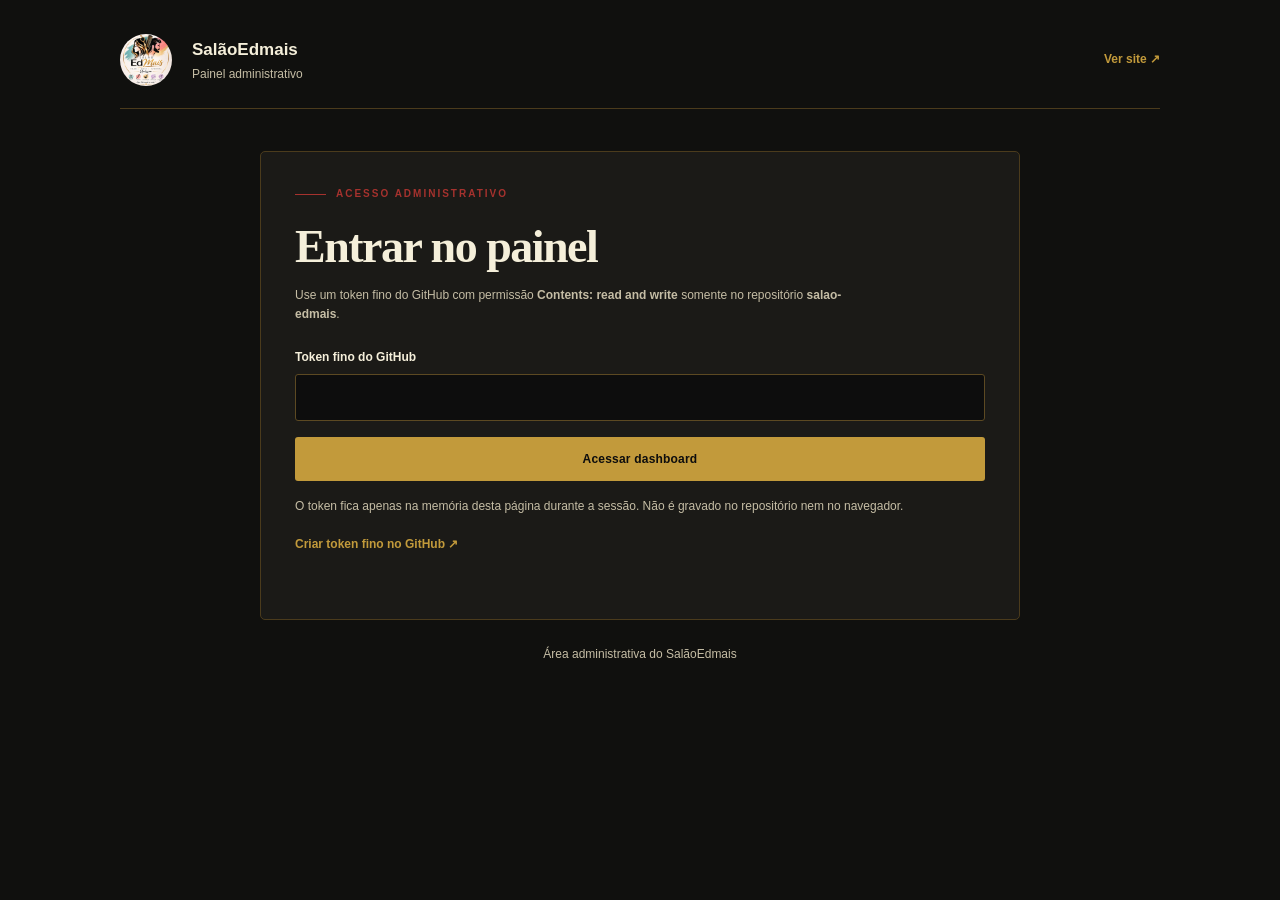
==== admin.html @ bb23eb16 "Adiciona painel administrativo de preços" ====
<!doctype html>
<html lang="pt-BR">
  <head>
    <meta charset="UTF-8" />
    <meta name="viewport" content="width=device-width, initial-scale=1.0" />
    <meta name="robots" content="noindex, nofollow" />
    <meta name="description" content="Painel administrativo do SalãoEdmais." />
    <title>Painel administrativo | SalãoEdmais</title>
    <link rel="stylesheet" href="styles.css" />
    <link rel="stylesheet" href="admin.css" />
  </head>
  <body class="admin-page">
    <main class="admin-shell">
      <header class="admin-header">
        <a class="admin-brand" href="./index.html">
          <img src="./logo.jpg" alt="" width="52" height="52" />
          <span><strong>SalãoEdmais</strong><small>Painel administrativo</small></span>
        </a>
        <a class="admin-site-link" href="./index.html">Ver site ↗</a>
      </header>

      <section class="admin-panel" id="admin-login-panel">
        <p class="eyebrow"><span class="eyebrow-line"></span> Acesso administrativo</p>
        <h1>Entrar no painel</h1>
        <p class="admin-intro">Use um token fino do GitHub com permissão <strong>Contents: read and write</strong> somente no repositório <strong>salao-edmais</strong>.</p>
        <form id="github-login-form" class="admin-login-form">
          <label for="github-token">Token fino do GitHub
            <input id="github-token" name="token" type="password" autocomplete="off" spellcheck="false" required />
          </label>
          <button class="button button-primary" type="submit">Acessar dashboard</button>
          <p class="admin-security-note">O token fica apenas na memória desta página durante a sessão. Não é gravado no repositório nem no navegador.</p>
        </form>
        <a class="admin-doc-link" href="https://github.com/settings/personal-access-tokens/new" target="_blank" rel="noopener noreferrer">Criar token fino no GitHub ↗</a>
        <p class="admin-status" id="login-status" role="status" aria-live="polite"></p>
      </section>

      <section class="admin-dashboard" id="admin-dashboard" hidden>
        <div class="admin-dashboard-heading">
          <div><p class="eyebrow"><span class="eyebrow-line"></span> Visão geral</p><h1>Dashboard</h1></div>
          <button class="admin-logout" id="logout-button" type="button">Sair</button>
        </div>

        <div class="admin-stats" aria-label="Resumo do site">
          <article class="admin-stat"><span>Serviços</span><strong>6</strong></article>
          <article class="admin-stat"><span>Combos</span><strong>3</strong></article>
          <article class="admin-stat"><span>Publicação</span><strong>main</strong></article>
        </div>

        <section class="admin-panel prices-panel">
          <div class="prices-heading"><div><p class="eyebrow"><span class="eyebrow-line"></span> Catálogo</p><h2>Preços e combos</h2></div><p>Edite os valores e salve para criar um commit no GitHub.</p></div>
          <form id="prices-form">
            <div class="admin-price-groups" id="price-fields"></div>
            <div class="admin-save-row">
              <p class="admin-status" id="save-status" role="status" aria-live="polite">Nenhuma alteração pendente.</p>
              <button class="button button-primary" id="save-prices-button" type="submit" disabled>Salvar e publicar preços</button>
            </div>
          </form>
          <p class="admin-deploy-note">O commit altera apenas <code>precos.json</code> na branch <code>main</code>. O GitHub Pages publica os valores após concluir a atualização do site.</p>
        </section>
      </section>

      <footer class="admin-footer">Área administrativa do SalãoEdmais</footer>
    </main>
    <script src="admin.js"></script>
  </body>
</html>
---- styles.css ----
:root{--ink:#f5efda;--muted:#c5bda5;--rose:#c29a3b;--rose-dark:#a6322e;--cream:#0d0d0d;--soft:#1e1a13;--line:#4b3b1c;--white:#fff;--serif:'Playfair Display',Georgia,serif;--sans:'DM Sans',Arial,sans-serif}*{box-sizing:border-box}html{scroll-behavior:smooth}body{margin:0;color:var(--ink);background:var(--cream);font-family:var(--sans);line-height:1.6}img{display:block;width:100%;height:100%;object-fit:cover}a{color:inherit;text-decoration:none}.container{width:min(1120px,calc(100% - 48px));margin:auto}.site-header{height:80px;background:rgba(13,13,13,.94);position:sticky;top:0;z-index:20;border-bottom:1px solid rgba(75,59,28,.7);backdrop-filter:blur(14px)}.header-inner,.footer-inner{height:100%;display:flex;align-items:center;justify-content:space-between}.brand{display:flex;align-items:center;gap:10px;font-weight:700;font-size:18px;letter-spacing:-.4px}.brand>span:last-child>span{color:var(--rose-dark)}.brand-logo{width:45px;height:45px;object-fit:contain;border-radius:50%}.main-nav{display:flex;align-items:center;gap:29px;font-size:13px;color:var(--muted)}.main-nav a{transition:color .2s}.main-nav a:hover,.main-nav a.active{color:var(--ink)}.nav-cta{color:#fff!important;background:var(--ink);padding:11px 16px;border-radius:4px}.nav-cta span,.button span{margin-left:8px}.menu-toggle{display:none;background:none;border:0}.hero{position:relative;overflow:hidden;padding:90px 0 104px}.hero-grid{display:grid;grid-template-columns:1fr 1fr;gap:80px;align-items:center}.eyebrow{text-transform:uppercase;letter-spacing:2px;font-size:10px;font-weight:700;color:var(--rose-dark);display:flex;align-items:center;gap:10px;margin:0 0 20px}.eyebrow-line{display:inline-block;width:31px;height:1px;background:var(--rose-dark)}h1,h2,h3,p{margin-top:0}h1,h2{font-family:var(--serif);font-weight:600;line-height:1.08;letter-spacing:-1.5px}h1{font-size:clamp(48px,5.2vw,74px);max-width:590px;margin-bottom:25px}h2{font-size:clamp(38px,4vw,54px);margin-bottom:25px}em{color:var(--rose-dark);font-style:italic}.hero-text{max-width:440px;color:var(--muted);font-size:16px}.hero-actions{display:flex;align-items:center;gap:30px;margin:34px 0 38px}.button{display:inline-flex;align-items:center;border-radius:3px;font-size:12px;font-weight:700;letter-spacing:.2px;padding:15px 20px;transition:transform .2s,background .2s}.button:hover{transform:translateY(-2px)}.button-primary{background:var(--ink);color:#fff}.button-primary:hover{background:#d1ad55}.text-link{font-size:12px;font-weight:700;border-bottom:1px solid var(--rose);padding-bottom:4px}.text-link span{margin-left:8px;color:var(--rose-dark)}.hero-proof{display:flex;align-items:center;gap:12px;color:var(--muted);font-size:11px}.proof-dots{display:flex}.proof-dots span{width:20px;height:20px;border-radius:50%;border:2px solid var(--cream);margin-left:-5px}.proof-dots span:first-child{background:#8e1f22;margin-left:0}.proof-dots span:nth-child(2){background:#d4af4a}.proof-dots span:nth-child(3){background:#b88a2a}.hero-visual{position:relative;height:490px}.hero-image{height:100%;width:83%;margin-left:auto;border-radius:170px 170px 8px 8px;overflow:hidden}.hero-image img{filter:saturate(.75)}.floating-note{position:absolute;left:0;bottom:52px;background:#fff;padding:17px 22px;display:flex;gap:12px;align-items:center;box-shadow:0 12px 30px rgba(0,0,0,.35);font-size:11px;line-height:1.3}.floating-note strong{font-size:13px}.note-icon{font-size:25px;color:var(--rose-dark)}.image-decoration{position:absolute;right:-9px;top:34px;color:var(--rose);font-size:34px}.hero-orb{position:absolute;border-radius:50%;background:#2c2415;z-index:-1}.orb-one{width:290px;height:290px;right:-115px;top:50px}.orb-two{width:150px;height:150px;left:-68px;bottom:5px}.trust-strip{border-top:1px solid var(--line);border-bottom:1px solid var(--line);padding:19px 0;color:#b49a54}.trust-grid{display:flex;justify-content:space-between;gap:20px;font-size:9px;letter-spacing:1.8px;font-weight:700}.section{padding:125px 0}.two-col{display:grid;grid-template-columns:1fr 1fr;gap:100px;align-items:center}.about-collage{height:490px;position:relative}.collage-main{height:400px;width:71%;overflow:hidden;border-radius:4px}.collage-small{height:205px;width:45%;position:absolute;right:0;bottom:0;border:9px solid var(--cream);overflow:hidden}.collage-script{position:absolute;right:3px;top:30px;color:var(--rose-dark);font-family:var(--serif);font-size:25px;line-height:1.05;transform:rotate(-7deg)}.collage-script i{font-size:21px}.about-copy>p:not(.eyebrow){color:var(--muted);font-size:15px;max-width:470px}.signature{display:flex;align-items:center;gap:12px;margin-top:29px;font-family:var(--serif);font-size:14px}.signature-line{width:35px;height:1px;background:var(--rose-dark)}.services-section{background:#15130f}.section-heading{display:flex;justify-content:space-between;align-items:end;margin-bottom:50px}.section-intro{color:var(--muted);font-size:14px;max-width:280px;margin-bottom:7px}.services-grid{display:grid;grid-template-columns:repeat(4,1fr);gap:15px}.service-card{background:#fff;min-height:285px;padding:25px 21px;position:relative;border:1px solid transparent;transition:transform .2s,box-shadow .2s}.service-card:hover{transform:translateY(-5px);box-shadow:0 15px 30px rgba(0,0,0,.3)}.service-card.featured{background:var(--rose);color:#fff}.service-number{position:absolute;right:20px;top:20px;color:#bda4a0;font-size:11px}.featured .service-number{color:#f4df9b}.service-icon{font-size:30px;margin:32px 0 19px;color:var(--rose-dark)}.featured .service-icon{color:#fff}.service-card h3{font-family:var(--serif);font-size:23px;line-height:1.05;margin-bottom:15px}.service-card p{font-size:12px;line-height:1.5;color:var(--muted);max-width:210px}.featured p{color:#fff8df}.service-card a{position:absolute;bottom:23px;font-size:11px;font-weight:700}.service-card a span{margin-left:8px}.featured a{color:#fff}.service-footer{border-top:1px solid #4b3b1c;margin-top:30px;padding-top:19px;display:flex;justify-content:space-between;color:var(--muted);font-size:11px}.service-footer a{font-weight:700;color:var(--ink)}.gallery{background:var(--cream)}.gallery-heading{margin-bottom:38px}.gallery-grid{display:grid;grid-template-columns:1.3fr 1fr 1fr;gap:14px;height:350px}.gallery-item{margin:0;overflow:hidden}.gallery-item img{transition:transform .5s;filter:saturate(.8)}.gallery-item:hover img{transform:scale(1.04)}.gallery-item.tall{border-radius:3px 3px 3px 70px}.gallery-item:nth-child(2){border-radius:3px}.gallery-item:nth-child(3){border-radius:3px 70px 3px 3px}.contact-section{background:var(--ink);color:#fff;padding:90px 0}.contact-grid{display:grid;grid-template-columns:1.15fr 1fr;gap:120px;align-items:center}.eyebrow.light{color:#d5ae4e}.eyebrow.light .eyebrow-line{background:#d5ae4e}.contact-section h2{margin-bottom:20px}.contact-section p:not(.eyebrow){color:#c9bea0;font-size:14px;max-width:390px}.button-light{background:#fff;color:var(--ink);margin-top:25px}.contact-info{border-left:1px solid #5b4821;padding-left:50px;display:flex;flex-direction:column;gap:27px}.info-block{display:flex;gap:17px}.info-icon{color:#c04a43;font-size:22px}.info-block div{display:flex;flex-direction:column;gap:2px}.info-block small{color:#ae9b6c;text-transform:uppercase;letter-spacing:1.3px;font-size:9px}.info-block strong{font-size:14px}.info-block div span{color:#ae9b6c;font-size:11px}.site-footer{background:#111111;color:#c8ad62;padding:28px 0 18px}.footer-inner{padding-bottom:26px;border-bottom:1px solid #4b3918}.footer-inner .brand{color:#fff}.footer-inner p{font-size:11px;margin:0}.social-links{display:flex;gap:8px}.social-links a{display:grid;place-items:center;width:28px;height:28px;border:1px solid #9d7c2a;border-radius:50%;font-size:10px;color:#fff}.copyright{display:flex;justify-content:space-between;padding-top:16px;font-size:9px;color:#a89563}.toast{position:fixed;bottom:25px;right:25px;background:var(--ink);color:#fff;padding:13px 18px;font-size:12px;border-radius:4px;opacity:0;transform:translateY(10px);pointer-events:none;transition:.25s;z-index:30}.toast.show{opacity:1;transform:translateY(0)}
@media(max-width:800px){.container{width:min(100% - 32px,560px)}.site-header{height:68px}.menu-toggle{display:flex;flex-direction:column;gap:4px;padding:8px}.menu-toggle span{width:22px;height:2px;background:var(--ink)}.main-nav{display:none;position:absolute;top:68px;left:0;right:0;padding:20px 24px 24px;background:var(--cream);flex-direction:column;align-items:stretch;gap:18px;box-shadow:0 12px 20px rgba(0,0,0,.35)}.main-nav.open{display:flex}.nav-cta{text-align:center}.hero{padding:65px 0 75px}.hero-grid,.two-col,.contact-grid{grid-template-columns:1fr;gap:55px}.hero-visual{height:410px}.hero-image{width:86%}.trust-grid{flex-wrap:wrap;justify-content:center;gap:12px 25px;text-align:center}.section{padding:80px 0}.about-collage{height:380px}.collage-main{height:310px}.section-heading{display:block}.section-intro{margin-top:22px}.services-grid{grid-template-columns:repeat(2,1fr)}.gallery-grid{height:500px;grid-template-columns:1fr 1fr;grid-template-rows:1fr 1fr}.gallery-item.tall{grid-row:span 2}.gallery-item:nth-child(3){border-radius:3px 35px 3px 3px}.contact-grid{gap:50px}.contact-info{border-left:0;border-top:1px solid #5b4821;padding:35px 0 0}.footer-inner{height:auto;display:grid;grid-template-columns:1fr auto;gap:20px}.footer-inner p{grid-column:1/-1;grid-row:2}.copyright{gap:10px;flex-direction:column}.hero-actions{gap:20px;flex-wrap:wrap}}
@media(max-width:470px){h1{font-size:47px}.hero-visual{height:330px}.floating-note{bottom:25px;padding:12px 14px}.services-grid{grid-template-columns:1fr}.service-card{min-height:255px}.gallery-grid{height:400px}.gallery-item.tall{border-radius:3px 3px 3px 35px}}

.gallery-grid{height:auto;grid-template-columns:repeat(3,1fr);grid-auto-rows:220px}.gallery-item a{display:block;height:100%}.gallery-item.tall{grid-row:span 2}
@media(max-width:800px){.gallery-grid{height:auto;grid-auto-rows:220px}}
@media(max-width:470px){.gallery-grid{height:auto;grid-auto-rows:180px}}


/* Tema escuro com dourado e vermelho */
.site-header{color:var(--ink)} .main-nav{color:var(--muted)} .nav-cta,.button-primary{background:var(--rose);color:#0d0d0d!important}.button-primary:hover{background:#d1ad55}.floating-note,.service-card{background:#1c1c1c;color:var(--ink)}.service-card.featured{background:var(--rose);color:#0d0d0d}.service-card.featured p,.service-card.featured a{color:#0d0d0d}.services-section{background:#15130f}.gallery{background:var(--cream)}.button-light{background:var(--rose);color:#0d0d0d}.contact-section{background:#080808}.contact-section h2{color:#f5efda}.site-footer{background:#050505}
/* Services catalog */
.services-grid{grid-template-columns:repeat(3,1fr)}
.service-category{display:block;color:var(--rose-dark);font-size:9px;font-weight:700;letter-spacing:1.3px;text-transform:uppercase;margin-bottom:8px}
.service-price{position:absolute;bottom:49px;color:var(--muted);font-size:10px}
.featured .service-category,.featured .service-price{color:#fff8df}

/* Combos e promoções */
.combos-section{background:#11100d}
.combos-grid{display:grid;grid-template-columns:repeat(3,1fr);gap:15px}
.combo-card{min-height:270px;padding:28px 24px;background:#1c1c1c;border:1px solid var(--line);position:relative;transition:transform .2s,border-color .2s}
.combo-card:hover{transform:translateY(-5px);border-color:var(--rose)}
.combo-card-featured{background:var(--rose);color:#0d0d0d;border-color:var(--rose)}
.combo-label{display:block;color:var(--rose);font-size:9px;font-weight:700;letter-spacing:1.5px;text-transform:uppercase;margin-bottom:36px}
.combo-card-featured .combo-label{color:#0d0d0d}
.combo-card h3{font-family:var(--serif);font-size:27px;line-height:1.05;margin-bottom:14px}
.combo-card p{color:var(--muted);font-size:12px;line-height:1.5;max-width:240px}
.combo-card-featured p{color:#241b0a}
.combo-condition{position:absolute;bottom:52px;color:var(--rose);font-size:10px}
.combo-card-featured .combo-condition{color:#241b0a}
.combo-card a{position:absolute;bottom:25px;font-size:11px;font-weight:700;color:var(--ink)}
.combo-card-featured a{color:#0d0d0d}
.combo-card a span{margin-left:8px}
@media(max-width:800px){.combos-grid{grid-template-columns:1fr 1fr}}
@media(max-width:470px){.combos-grid{grid-template-columns:1fr}}

/* Agendamento */
.booking-section{background:#15130f}
.booking-grid{display:grid;grid-template-columns:1fr 1fr;gap:100px;align-items:center}
.booking-intro{color:var(--muted);font-size:14px;max-width:390px}
.booking-form{display:flex;flex-direction:column;gap:15px;padding:30px;background:#1c1c1c;border:1px solid var(--line)}
.booking-form label{display:flex;flex-direction:column;gap:6px;color:var(--ink);font-size:11px;font-weight:700}
.booking-form input,.booking-form select{width:100%;padding:12px 13px;border:1px solid #5c4922;border-radius:3px;background:#0d0d0d;color:var(--ink);font:inherit;font-size:12px}
.booking-form input:focus,.booking-form select:focus{outline:1px solid var(--rose);border-color:var(--rose)}
.booking-fields{display:grid;grid-template-columns:1fr 1fr;gap:12px}
.booking-form button{border:0;cursor:pointer;justify-content:center;margin-top:5px}
.booking-note{color:var(--muted);font-size:10px}
@media(max-width:800px){.booking-grid{grid-template-columns:1fr;gap:45px}}
@media(max-width:470px){.booking-fields{grid-template-columns:1fr}}

/* Localização */
.location-map{margin-top:70px;padding-top:35px;border-top:1px solid #5b4821}
.map-heading{display:flex;align-items:end;justify-content:space-between;gap:25px;margin-bottom:22px}
.map-heading h3{font-family:var(--serif);font-size:30px;margin:0;color:var(--ink)}
.map-heading .eyebrow{margin-bottom:12px}
.map-heading .button{margin-top:0;white-space:nowrap}
.location-map iframe{display:block;width:100%;height:280px;border:1px solid #5b4821;border-radius:4px;filter:grayscale(.25) sepia(.15)}
@media(max-width:470px){.map-heading{align-items:flex-start;flex-direction:column}.location-map{margin-top:50px}.location-map iframe{height:240px}}

/* Visualização ampliada da galeria */
.lightbox{display:none;position:fixed;inset:0;z-index:40;padding:24px;align-items:center;justify-content:center}
.lightbox.open{display:flex}
.lightbox-backdrop{position:absolute;inset:0;background:rgba(0,0,0,.88)}
.lightbox-dialog{position:relative;z-index:1;width:min(900px,100%);max-height:calc(100vh - 48px);padding:14px;background:#15130f;border:1px solid var(--line);box-shadow:0 20px 60px rgba(0,0,0,.5)}
.lightbox-dialog img{width:100%;height:min(70vh,620px);object-fit:contain;background:#0d0d0d}
.lightbox-close{position:absolute;top:20px;right:20px;width:34px;height:34px;border:1px solid var(--rose);border-radius:50%;background:#0d0d0d;color:var(--ink);font-size:24px;line-height:1;cursor:pointer;z-index:2}
.lightbox-footer{display:flex;justify-content:space-between;align-items:center;gap:18px;padding:16px 4px 2px}
.lightbox-footer p{margin:0;color:var(--muted);font-size:11px}
.lightbox-footer .text-link{white-space:nowrap}
@media(max-width:470px){.lightbox{padding:12px}.lightbox-dialog{max-height:calc(100vh - 24px)}.lightbox-dialog img{height:62vh}.lightbox-footer{align-items:flex-start;flex-direction:column;gap:10px}}

/* Limita o texto decorativo para evitar sobreposição no collage */
.collage-script{right:0;max-width:125px;pointer-events:none}

/* Evita que descrição, preço e ação se sobreponham nos cards */
.service-card{min-height:315px;padding-bottom:78px}
.service-card p{margin-bottom:0}
.service-card{display:flex;flex-direction:column;align-items:flex-start;padding-bottom:25px}
.service-price{position:static;margin-top:auto;padding-top:14px;line-height:1.6;font-size:13px;font-weight:700;color:var(--rose);letter-spacing:.1px}
.featured .service-price{color:#fff}
.service-card a{position:static;margin-top:13px}
@media(max-width:800px){.services-grid{grid-template-columns:repeat(2,1fr)}}
@media(max-width:470px){.services-grid{grid-template-columns:1fr}}
#inicio{scroll-margin-top:80px}
@media(max-width:800px){#inicio{scroll-margin-top:68px}}

/* Atalhos fixos de WhatsApp e Instagram */
.floating-social-links{position:fixed;right:22px;bottom:22px;z-index:30;display:flex;flex-direction:column;gap:10px}
.floating-social-link{display:grid;place-items:center;width:46px;height:46px;border:1px solid var(--rose);border-radius:50%;background:rgba(28,28,28,.96);color:var(--rose);box-shadow:0 5px 18px rgba(0,0,0,.35);transition:transform .2s,background .2s}
.floating-social-link svg{width:22px;height:22px}
.floating-social-link:hover{transform:translateY(-3px);background:#252119}
.floating-social-link:focus-visible{outline:2px solid var(--ink);outline-offset:3px}
@media(max-width:470px){.floating-social-links{right:14px;bottom:calc(18px + env(safe-area-inset-bottom));gap:8px}.floating-social-link{width:44px;height:44px}}
---- admin.css ----
.admin-page{min-height:100vh;background:#10100e;color:var(--ink)}
.admin-shell{width:min(1040px,calc(100% - 40px));margin:0 auto;padding:34px 0 24px}
.admin-header,.admin-brand,.admin-dashboard-heading,.prices-heading,.admin-save-row{display:flex;align-items:center;justify-content:space-between;gap:20px}
.admin-header{padding-bottom:22px;border-bottom:1px solid var(--line);margin-bottom:42px}
.admin-brand{justify-content:flex-start;color:var(--ink)}
.admin-brand img{width:52px;height:52px;object-fit:cover;border-radius:50%}
.admin-brand span{display:grid;gap:1px}
.admin-brand strong{font-size:17px}
.admin-brand small,.admin-site-link,.admin-intro,.admin-security-note,.admin-doc-link,.admin-status,.prices-heading>p,.admin-deploy-note,.admin-footer{font-size:12px}
.admin-brand small,.admin-intro,.admin-security-note,.prices-heading>p,.admin-deploy-note,.admin-footer{color:var(--muted)}
.admin-site-link,.admin-doc-link{color:var(--rose);font-weight:700}
.admin-panel{max-width:760px;margin:0 auto;padding:34px;background:#1b1a17;border:1px solid var(--line);border-radius:5px}
.admin-panel h1{font-size:clamp(32px,5vw,46px);margin:0 0 14px}
.admin-intro{max-width:580px;margin-bottom:24px}
.admin-login-form{display:grid;gap:16px}
.admin-login-form label,.admin-price-field{display:grid;gap:7px;color:var(--ink);font-size:12px;font-weight:700}
.admin-login-form input,.admin-price-field input,.admin-price-field textarea{width:100%;min-height:44px;padding:11px 13px;border:1px solid #5c4922;border-radius:3px;background:#0d0d0d;color:var(--ink);font:inherit;font-size:14px}
.admin-price-field textarea{resize:vertical;line-height:1.5}
.admin-login-form input:focus,.admin-price-field input:focus,.admin-price-field textarea:focus{outline:2px solid var(--rose);border-color:var(--rose)}
.admin-login-form button{border:0;justify-content:center;cursor:pointer}
.admin-login-form button:disabled,.admin-save-row button:disabled{opacity:.55;cursor:not-allowed}
.admin-security-note{margin:0;line-height:1.6}
.admin-doc-link{display:inline-block;margin-top:19px}
.admin-status{min-height:18px;margin:12px 0 0;color:var(--muted)}
.admin-status[data-state="error"]{color:#ffaaa3}
.admin-status[data-state="success"]{color:#c7df9e}
.admin-dashboard[hidden],.admin-panel[hidden]{display:none}
.admin-dashboard-heading{margin-bottom:22px}
.admin-dashboard-heading h1{font-size:clamp(34px,5vw,48px);margin:0}
.admin-dashboard-heading .eyebrow,.prices-heading .eyebrow{margin-bottom:8px}
.admin-logout{padding:10px 14px;border:1px solid var(--line);border-radius:3px;background:transparent;color:var(--ink);font:inherit;cursor:pointer}
.admin-logout:hover{border-color:var(--rose);color:var(--rose)}
.admin-stats{display:grid;grid-template-columns:repeat(3,1fr);gap:14px;margin-bottom:20px}
.admin-stat{display:grid;gap:8px;padding:18px 20px;background:#1b1a17;border:1px solid var(--line);border-radius:4px}
.admin-stat span{font-size:11px;color:var(--muted)}
.admin-stat strong{font-family:var(--serif);font-size:27px;color:var(--rose)}
.prices-panel{max-width:none;padding:28px}
.prices-heading{align-items:flex-end;margin-bottom:22px}
.prices-heading h2{font-size:32px;margin:0}
.prices-heading>p{max-width:310px;margin:0 0 4px}
.admin-price-groups{display:grid;grid-template-columns:repeat(2,minmax(0,1fr));gap:14px}
.admin-price-group{padding:18px;background:#11110f;border:1px solid var(--line);border-radius:4px}
.admin-price-group h3{margin:0 0 16px;font-family:var(--serif);font-size:21px}
.admin-price-fields{display:grid;gap:13px}
.admin-price-field{font-size:11px}
.admin-price-field input{min-height:40px;font-size:13px}
.admin-save-row{align-items:flex-end;margin-top:22px}
.admin-save-row .admin-status{margin:0;flex:1}
.admin-save-row button{border:0;justify-content:center;cursor:pointer}
.admin-deploy-note{margin:18px 0 0;line-height:1.6}
.admin-deploy-note code{color:var(--rose);font-size:11px}
.admin-footer{padding:25px 0 4px;text-align:center}
@media(max-width:650px){.admin-shell{width:min(100% - 28px,560px);padding-top:20px}.admin-header{margin-bottom:28px}.admin-panel,.prices-panel{padding:22px 18px}.admin-stats{gap:8px}.admin-stat{padding:14px 12px}.admin-stat strong{font-size:23px}.admin-price-groups{grid-template-columns:1fr}.prices-heading{align-items:flex-start;flex-direction:column;gap:10px}.admin-save-row{align-items:stretch;flex-direction:column}.admin-save-row button{width:100%}}
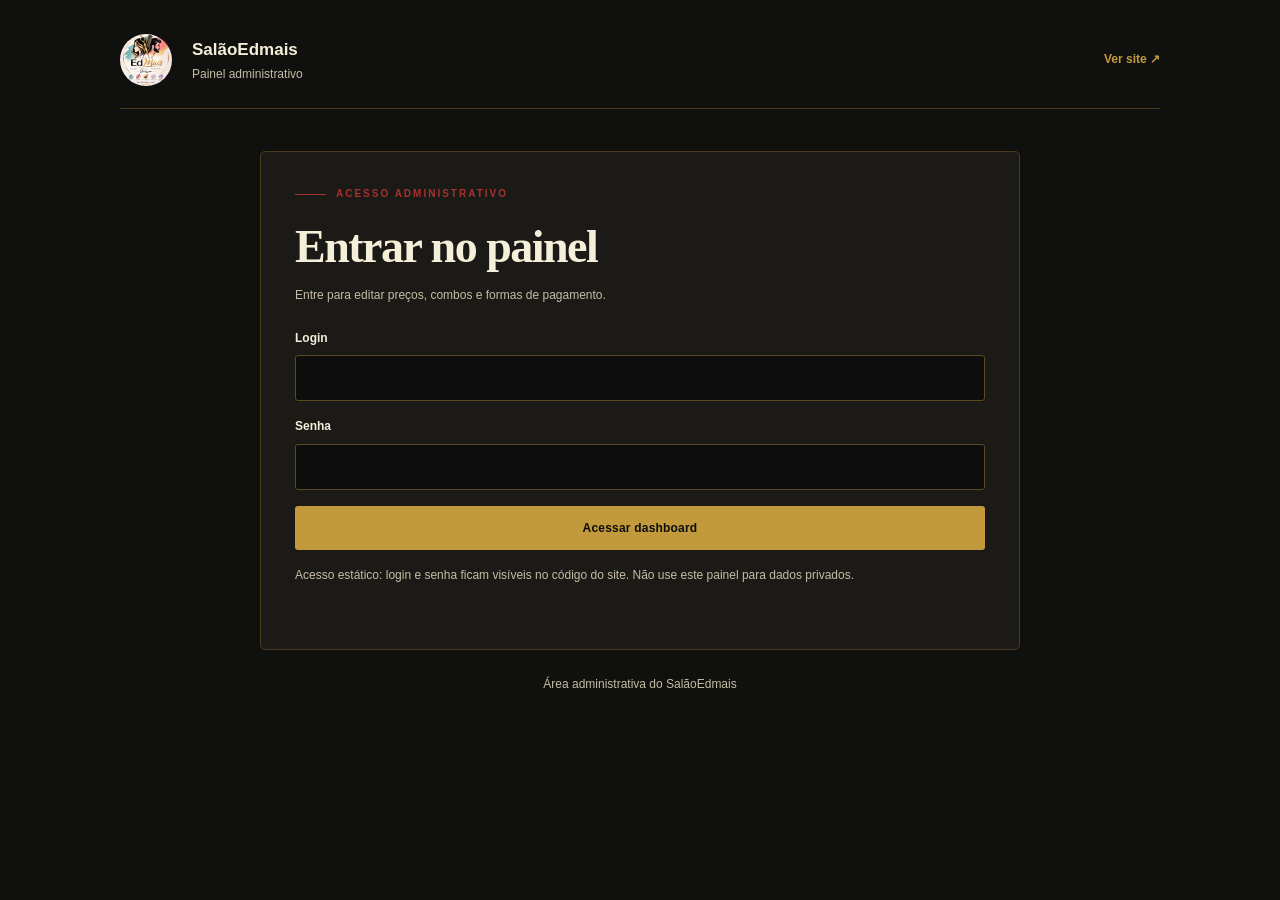
==== commit ce8fe100: "Substitui painel GitHub por painel estático" ====
--- a/admin.html
+++ b/admin.html
@@ -22,15 +22,17 @@
       <section class="admin-panel" id="admin-login-panel">
         <p class="eyebrow"><span class="eyebrow-line"></span> Acesso administrativo</p>
         <h1>Entrar no painel</h1>
-        <p class="admin-intro">Use um token fino do GitHub com permissão <strong>Contents: read and write</strong> somente no repositório <strong>salao-edmais</strong>.</p>
-        <form id="github-login-form" class="admin-login-form">
-          <label for="github-token">Token fino do GitHub
-            <input id="github-token" name="token" type="password" autocomplete="off" spellcheck="false" required />
+        <p class="admin-intro">Entre para editar preços, combos e formas de pagamento.</p>
+        <form id="admin-login-form" class="admin-login-form">
+          <label for="admin-username">Login
+            <input id="admin-username" name="username" type="text" autocomplete="username" required />
+          </label>
+          <label for="admin-password">Senha
+            <input id="admin-password" name="password" type="password" autocomplete="current-password" required />
           </label>
           <button class="button button-primary" type="submit">Acessar dashboard</button>
-          <p class="admin-security-note">O token fica apenas na memória desta página durante a sessão. Não é gravado no repositório nem no navegador.</p>
+          <p class="admin-security-note">Acesso estático: login e senha ficam visíveis no código do site. Não use este painel para dados privados.</p>
         </form>
-        <a class="admin-doc-link" href="https://github.com/settings/personal-access-tokens/new" target="_blank" rel="noopener noreferrer">Criar token fino no GitHub ↗</a>
         <p class="admin-status" id="login-status" role="status" aria-live="polite"></p>
       </section>
 
@@ -43,19 +45,20 @@
         <div class="admin-stats" aria-label="Resumo do site">
           <article class="admin-stat"><span>Serviços</span><strong>6</strong></article>
           <article class="admin-stat"><span>Combos</span><strong>3</strong></article>
-          <article class="admin-stat"><span>Publicação</span><strong>main</strong></article>
+          <article class="admin-stat"><span>Armazenamento</span><strong>Neste navegador</strong></article>
         </div>
 
         <section class="admin-panel prices-panel">
-          <div class="prices-heading"><div><p class="eyebrow"><span class="eyebrow-line"></span> Catálogo</p><h2>Preços e combos</h2></div><p>Edite os valores e salve para criar um commit no GitHub.</p></div>
+          <div class="prices-heading"><div><p class="eyebrow"><span class="eyebrow-line"></span> Catálogo</p><h2>Preços e combos</h2></div><p>Edite os valores para este navegador ou baixe o arquivo para publicar no site.</p></div>
           <form id="prices-form">
             <div class="admin-price-groups" id="price-fields"></div>
             <div class="admin-save-row">
               <p class="admin-status" id="save-status" role="status" aria-live="polite">Nenhuma alteração pendente.</p>
-              <button class="button button-primary" id="save-prices-button" type="submit" disabled>Salvar e publicar preços</button>
+              <button class="button button-primary" id="save-prices-button" type="submit" disabled>Salvar neste navegador</button>
+              <button class="admin-export-button" id="export-prices-button" type="button" disabled>Baixar precos.json para publicar</button>
             </div>
           </form>
-          <p class="admin-deploy-note">O commit altera apenas <code>precos.json</code> na branch <code>main</code>. O GitHub Pages publica os valores após concluir a atualização do site.</p>
+          <p class="admin-deploy-note">Salvar aqui só altera este navegador. Para atualizar o site para todos, baixe o arquivo <code>precos.json</code>, substitua o arquivo de mesmo nome no repositório e publique a alteração no GitHub.</p>
         </section>
       </section>
 
--- a/admin.css
+++ b/admin.css
@@ -47,7 +47,11 @@
 .admin-save-row{align-items:flex-end;margin-top:22px}
 .admin-save-row .admin-status{margin:0;flex:1}
 .admin-save-row button{border:0;justify-content:center;cursor:pointer}
+.admin-export-button{padding:12px 16px;border:1px solid var(--rose);border-radius:3px;background:transparent;color:var(--rose);font:inherit;font-size:12px;font-weight:700;white-space:nowrap}
+.admin-export-button:hover{background:rgba(194,154,59,.12)}
+.admin-export-button:disabled{opacity:.55;cursor:not-allowed}
 .admin-deploy-note{margin:18px 0 0;line-height:1.6}
 .admin-deploy-note code{color:var(--rose);font-size:11px}
 .admin-footer{padding:25px 0 4px;text-align:center}
 @media(max-width:650px){.admin-shell{width:min(100% - 28px,560px);padding-top:20px}.admin-header{margin-bottom:28px}.admin-panel,.prices-panel{padding:22px 18px}.admin-stats{gap:8px}.admin-stat{padding:14px 12px}.admin-stat strong{font-size:23px}.admin-price-groups{grid-template-columns:1fr}.prices-heading{align-items:flex-start;flex-direction:column;gap:10px}.admin-save-row{align-items:stretch;flex-direction:column}.admin-save-row button{width:100%}}
+.admin-access-link{display:inline-block;padding:7px 10px;border:1px solid #9d7c2a;border-radius:3px;color:var(--rose);font-size:10px;font-weight:700;white-space:nowrap}
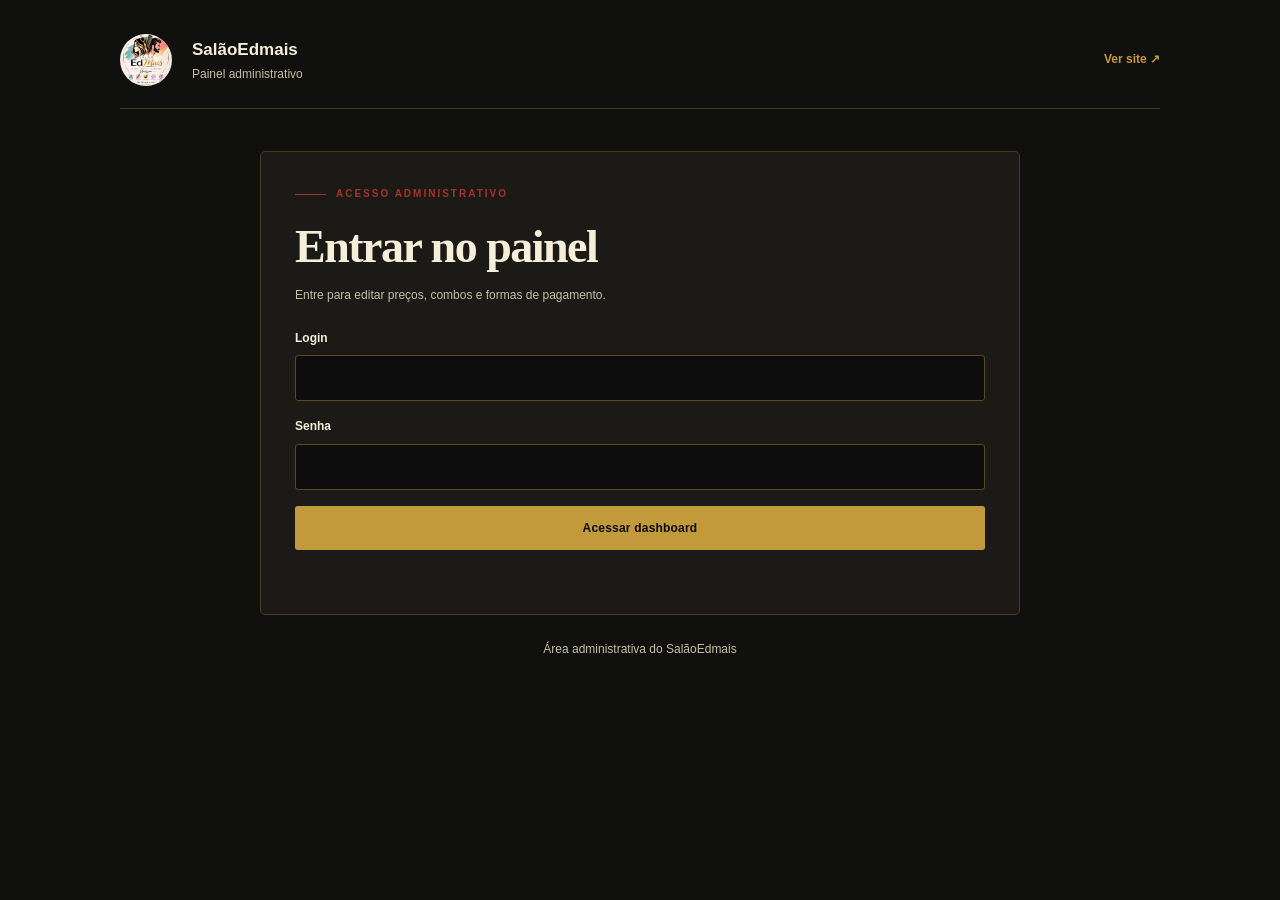
==== commit b104b5f5: "Gerencia serviços e combos pelo painel" ====
--- a/admin.html
+++ b/admin.html
@@ -31,7 +31,6 @@
             <input id="admin-password" name="password" type="password" autocomplete="current-password" required />
           </label>
           <button class="button button-primary" type="submit">Acessar dashboard</button>
-          <p class="admin-security-note">Acesso estático: login e senha ficam visíveis no código do site. Não use este painel para dados privados.</p>
         </form>
         <p class="admin-status" id="login-status" role="status" aria-live="polite"></p>
       </section>
@@ -43,22 +42,46 @@
         </div>
 
         <div class="admin-stats" aria-label="Resumo do site">
-          <article class="admin-stat"><span>Serviços</span><strong>6</strong></article>
-          <article class="admin-stat"><span>Combos</span><strong>3</strong></article>
-          <article class="admin-stat"><span>Armazenamento</span><strong>Neste navegador</strong></article>
+          <article class="admin-stat"><span>Serviços</span><strong id="service-count">6</strong></article>
+          <article class="admin-stat"><span>Combos</span><strong id="combo-count">3</strong></article>
         </div>
 
         <section class="admin-panel prices-panel">
-          <div class="prices-heading"><div><p class="eyebrow"><span class="eyebrow-line"></span> Catálogo</p><h2>Preços e combos</h2></div><p>Edite os valores para este navegador ou baixe o arquivo para publicar no site.</p></div>
+          <div class="prices-heading"><div><p class="eyebrow"><span class="eyebrow-line"></span> Catálogo</p><h2>Preços e combos</h2></div><p>Edite valores ou adicione serviços e combos.</p></div>
           <form id="prices-form">
             <div class="admin-price-groups" id="price-fields"></div>
             <div class="admin-save-row">
               <p class="admin-status" id="save-status" role="status" aria-live="polite">Nenhuma alteração pendente.</p>
-              <button class="button button-primary" id="save-prices-button" type="submit" disabled>Salvar neste navegador</button>
-              <button class="admin-export-button" id="export-prices-button" type="button" disabled>Baixar precos.json para publicar</button>
+              <button class="button button-primary" id="save-prices-button" type="submit" disabled>Salvar</button>
+            </div>
+            <div class="admin-add-options" aria-label="Adicionar ao catálogo">
+              <button class="admin-add-button" id="add-service-button" type="button" aria-expanded="false" aria-controls="create-service-form">Adicionar serviço</button>
+              <button class="admin-add-button" id="add-combo-button" type="button" aria-expanded="false" aria-controls="create-combo-form">Adicionar combo</button>
             </div>
           </form>
-          <p class="admin-deploy-note">Salvar aqui só altera este navegador. Para atualizar o site para todos, baixe o arquivo <code>precos.json</code>, substitua o arquivo de mesmo nome no repositório e publique a alteração no GitHub.</p>
+          <form class="admin-new-item-form" id="create-service-form" hidden>
+            <h3>Novo serviço</h3>
+            <div class="admin-new-item-fields">
+              <label class="admin-price-field">Nome<input name="name" type="text" maxlength="60" required /></label>
+              <label class="admin-price-field">Categoria<input name="category" type="text" maxlength="40" required /></label>
+              <label class="admin-price-field admin-field-wide">Descrição<textarea name="description" rows="2" maxlength="180"></textarea></label>
+              <label class="admin-price-field">Preço (R$)<input name="price" type="number" min="0" step="0.01" inputmode="decimal" required /></label>
+              <label class="admin-checkbox-field"><input name="from" type="checkbox" /> Mostrar “a partir de”</label>
+            </div>
+            <div class="admin-new-item-actions"><button class="button button-primary" type="submit">Adicionar serviço</button><button class="admin-cancel-button" type="button" data-cancel-create>Cancelar</button></div>
+            <p class="admin-status" role="status" aria-live="polite"></p>
+          </form>
+          <form class="admin-new-item-form" id="create-combo-form" hidden>
+            <h3>Novo combo</h3>
+            <div class="admin-new-item-fields">
+              <label class="admin-price-field">Nome<input name="name" type="text" maxlength="60" required /></label>
+              <label class="admin-price-field admin-field-wide">Descrição<input name="description" type="text" maxlength="180" required /></label>
+              <label class="admin-price-field">Preço (R$)<input name="price" type="number" min="0" step="0.01" inputmode="decimal" required /></label>
+              <label class="admin-price-field">Economia (R$), opcional<input name="savings" type="number" min="0" step="0.01" inputmode="decimal" /></label>
+            </div>
+            <div class="admin-new-item-actions"><button class="button button-primary" type="submit">Adicionar combo</button><button class="admin-cancel-button" type="button" data-cancel-create>Cancelar</button></div>
+            <p class="admin-status" role="status" aria-live="polite"></p>
+          </form>
         </section>
       </section>
 
--- a/styles.css
+++ b/styles.css
@@ -12,8 +12,9 @@
 /* Services catalog */
 .services-grid{grid-template-columns:repeat(3,1fr)}
 .service-category{display:block;color:var(--rose-dark);font-size:9px;font-weight:700;letter-spacing:1.3px;text-transform:uppercase;margin-bottom:8px}
-.service-price{position:absolute;bottom:49px;color:var(--muted);font-size:10px}
-.featured .service-category,.featured .service-price{color:#fff8df}
+
+.featured .service-category{color:#fff8df}
+.service-price{position:static;margin-top:auto;padding-top:14px;line-height:1.6;font-size:13px;font-weight:700;color:var(--rose);letter-spacing:.1px}
 
 /* Combos e promoções */
 .combos-section{background:#11100d}
@@ -26,8 +27,6 @@
 .combo-card h3{font-family:var(--serif);font-size:27px;line-height:1.05;margin-bottom:14px}
 .combo-card p{color:var(--muted);font-size:12px;line-height:1.5;max-width:240px}
 .combo-card-featured p{color:#241b0a}
-.combo-condition{position:absolute;bottom:52px;color:var(--rose);font-size:10px}
-.combo-card-featured .combo-condition{color:#241b0a}
 .combo-card a{position:absolute;bottom:25px;font-size:11px;font-weight:700;color:var(--ink)}
 .combo-card-featured a{color:#0d0d0d}
 .combo-card a span{margin-left:8px}
@@ -76,8 +75,6 @@
 .service-card{min-height:315px;padding-bottom:78px}
 .service-card p{margin-bottom:0}
 .service-card{display:flex;flex-direction:column;align-items:flex-start;padding-bottom:25px}
-.service-price{position:static;margin-top:auto;padding-top:14px;line-height:1.6;font-size:13px;font-weight:700;color:var(--rose);letter-spacing:.1px}
-.featured .service-price{color:#fff}
 .service-card a{position:static;margin-top:13px}
 @media(max-width:800px){.services-grid{grid-template-columns:repeat(2,1fr)}}
 @media(max-width:470px){.services-grid{grid-template-columns:1fr}}
@@ -91,3 +88,27 @@
 .floating-social-link:hover{transform:translateY(-3px);background:#252119}
 .floating-social-link:focus-visible{outline:2px solid var(--ink);outline-offset:3px}
 @media(max-width:470px){.floating-social-links{right:14px;bottom:calc(18px + env(safe-area-inset-bottom));gap:8px}.floating-social-link{width:44px;height:44px}}
+
+/* Formas de pagamento */
+.payment-section{background:#15130f}
+.payment-heading{justify-content:center;margin-bottom:30px}
+.payment-heading h2{max-width:100%;margin:0;text-align:center}
+.pagamentos{display:flex;flex-wrap:wrap;justify-content:center;gap:12px;max-width:100%;margin:0;padding:0;list-style:none}
+.pagamento{display:flex;flex:1 1 120px;flex-direction:column;align-items:center;justify-content:center;gap:7px;min-width:96px;max-width:170px;min-height:100px;padding:12px 16px;border:1px solid rgba(194,154,59,.35);border-radius:14px;background:var(--preco-claro);color:var(--preco-escuro);text-align:center;transition:transform .18s ease,box-shadow .18s ease}
+.pagamento:hover{transform:translateY(-2px);box-shadow:0 5px 14px rgba(0,0,0,.18)}
+.pagamento-icone{display:block;width:28px;height:28px;flex:0 0 28px;color:var(--preco-escuro)}
+.pagamento-nome{font-size:.85rem;font-weight:600;line-height:1.3;overflow-wrap:anywhere}
+@media(prefers-reduced-motion:reduce){.pagamento{transition:none}.pagamento:hover{transform:none}}
+
+/* Preços em pílula */
+:root{--preco-claro:#f4df9b;--preco-escuro:#241b0a;--preco-forte:#755710}
+.precos{display:grid;gap:10px;width:100%;margin:auto 0 0;padding:14px 0 0;list-style:none}
+.precos li{display:flex;align-items:center;min-width:0;gap:0}
+.servico{display:flex;flex:1;align-items:center;min-width:0;overflow-wrap:anywhere}
+.servico::after{content:"";flex:1;min-width:8px;margin:0 8px;border-bottom:1px dotted currentColor;opacity:.3}
+.preco{display:inline-flex;align-items:center;flex-shrink:0;gap:0;padding:5px 12px;border-radius:10px;background:var(--preco-claro);color:var(--preco-escuro);font-size:13px;font-weight:700;line-height:1.35;white-space:nowrap}
+.preco small{margin-right:5px;font-size:.72em;font-weight:400}
+.precos[data-price-id="hair"] li:last-child .preco{max-width:60%;white-space:normal;text-align:right;overflow-wrap:anywhere}
+.combo-condition{position:absolute;right:24px;bottom:52px;display:inline-flex;align-items:center;gap:8px;max-width:calc(100% - 48px);padding:8px 16px;border-radius:14px;background:var(--preco-forte);color:#fff;font-size:1.25em;font-weight:700;line-height:1.25;white-space:nowrap}
+.economia{padding:3px 7px;border-radius:999px;background:var(--preco-claro);color:var(--preco-escuro);font-size:.55em;font-weight:600}
+@media(max-width:360px){.combo-condition{right:16px;max-width:calc(100% - 32px);padding:8px 10px;gap:5px;font-size:1.05em}.economia{padding:3px 5px}}
--- a/admin.css
+++ b/admin.css
@@ -6,8 +6,8 @@
 .admin-brand img{width:52px;height:52px;object-fit:cover;border-radius:50%}
 .admin-brand span{display:grid;gap:1px}
 .admin-brand strong{font-size:17px}
-.admin-brand small,.admin-site-link,.admin-intro,.admin-security-note,.admin-doc-link,.admin-status,.prices-heading>p,.admin-deploy-note,.admin-footer{font-size:12px}
-.admin-brand small,.admin-intro,.admin-security-note,.prices-heading>p,.admin-deploy-note,.admin-footer{color:var(--muted)}
+.admin-brand small,.admin-site-link,.admin-intro,.admin-security-note,.admin-doc-link,.admin-status,.prices-heading>p,.admin-footer{font-size:12px}
+.admin-brand small,.admin-intro,.admin-security-note,.prices-heading>p,.admin-footer{color:var(--muted)}
 .admin-site-link,.admin-doc-link{color:var(--rose);font-weight:700}
 .admin-panel{max-width:760px;margin:0 auto;padding:34px;background:#1b1a17;border:1px solid var(--line);border-radius:5px}
 .admin-panel h1{font-size:clamp(32px,5vw,46px);margin:0 0 14px}
@@ -30,7 +30,7 @@
 .admin-dashboard-heading .eyebrow,.prices-heading .eyebrow{margin-bottom:8px}
 .admin-logout{padding:10px 14px;border:1px solid var(--line);border-radius:3px;background:transparent;color:var(--ink);font:inherit;cursor:pointer}
 .admin-logout:hover{border-color:var(--rose);color:var(--rose)}
-.admin-stats{display:grid;grid-template-columns:repeat(3,1fr);gap:14px;margin-bottom:20px}
+.admin-stats{display:grid;grid-template-columns:repeat(2,1fr);gap:14px;margin-bottom:20px}
 .admin-stat{display:grid;gap:8px;padding:18px 20px;background:#1b1a17;border:1px solid var(--line);border-radius:4px}
 .admin-stat span{font-size:11px;color:var(--muted)}
 .admin-stat strong{font-family:var(--serif);font-size:27px;color:var(--rose)}
@@ -41,17 +41,32 @@
 .admin-price-groups{display:grid;grid-template-columns:repeat(2,minmax(0,1fr));gap:14px}
 .admin-price-group{padding:18px;background:#11110f;border:1px solid var(--line);border-radius:4px}
 .admin-price-group h3{margin:0 0 16px;font-family:var(--serif);font-size:21px}
+.admin-price-group-heading{display:flex;align-items:flex-start;justify-content:space-between;gap:12px;margin-bottom:16px}
+.admin-price-group-heading h3{flex:1;margin:0;overflow-wrap:anywhere}
+.admin-delete-button{display:grid;flex:0 0 40px;place-items:center;width:40px;height:40px;padding:8px;border:1px solid var(--line);border-radius:4px;background:transparent;color:var(--muted);cursor:pointer}
+.admin-delete-button svg{width:19px;height:19px;fill:none;stroke:currentColor;stroke-linecap:round;stroke-linejoin:round;stroke-width:1.7}
+.admin-delete-button:hover{border-color:#c04a43;color:#ffaaa3}
+.admin-delete-button:focus-visible{outline:2px solid var(--rose);outline-offset:2px}
 .admin-price-fields{display:grid;gap:13px}
 .admin-price-field{font-size:11px}
 .admin-price-field input{min-height:40px;font-size:13px}
 .admin-save-row{align-items:flex-end;margin-top:22px}
 .admin-save-row .admin-status{margin:0;flex:1}
 .admin-save-row button{border:0;justify-content:center;cursor:pointer}
-.admin-export-button{padding:12px 16px;border:1px solid var(--rose);border-radius:3px;background:transparent;color:var(--rose);font:inherit;font-size:12px;font-weight:700;white-space:nowrap}
-.admin-export-button:hover{background:rgba(194,154,59,.12)}
-.admin-export-button:disabled{opacity:.55;cursor:not-allowed}
-.admin-deploy-note{margin:18px 0 0;line-height:1.6}
-.admin-deploy-note code{color:var(--rose);font-size:11px}
+.admin-add-options{display:flex;justify-content:flex-end;gap:10px;margin-top:14px}
+.admin-add-button,.admin-cancel-button{min-height:42px;padding:10px 14px;border:1px solid var(--rose);border-radius:3px;background:transparent;color:var(--rose);font:inherit;font-size:12px;font-weight:700;cursor:pointer}
+.admin-add-button:hover,.admin-cancel-button:hover{background:rgba(194,154,59,.12)}
+.admin-new-item-form{margin-top:18px;padding:20px;background:#11110f;border:1px solid var(--line);border-radius:4px}
+.admin-new-item-form[hidden]{display:none}
+.admin-new-item-form h3{margin:0 0 16px;font-family:var(--serif);font-size:21px}
+.admin-new-item-fields{display:grid;grid-template-columns:repeat(2,minmax(0,1fr));gap:14px}
+.admin-field-wide{grid-column:1/-1}
+.admin-checkbox-field{display:flex;align-items:center;gap:9px;align-self:end;min-height:40px;color:var(--ink);font-size:12px}
+.admin-checkbox-field input{width:18px;height:18px;accent-color:var(--rose)}
+.admin-new-item-actions{display:flex;align-items:center;gap:10px;margin-top:17px}
+.admin-new-item-actions .button{justify-content:center;border:0;cursor:pointer}
+.admin-new-item-form .admin-status{margin-bottom:0}
+.admin-price-field input[type="checkbox"]{width:18px;min-height:18px;padding:0;accent-color:var(--rose)}
 .admin-footer{padding:25px 0 4px;text-align:center}
-@media(max-width:650px){.admin-shell{width:min(100% - 28px,560px);padding-top:20px}.admin-header{margin-bottom:28px}.admin-panel,.prices-panel{padding:22px 18px}.admin-stats{gap:8px}.admin-stat{padding:14px 12px}.admin-stat strong{font-size:23px}.admin-price-groups{grid-template-columns:1fr}.prices-heading{align-items:flex-start;flex-direction:column;gap:10px}.admin-save-row{align-items:stretch;flex-direction:column}.admin-save-row button{width:100%}}
+@media(max-width:650px){.admin-shell{width:min(100% - 28px,560px);padding-top:20px}.admin-header{margin-bottom:28px}.admin-panel,.prices-panel{padding:22px 18px}.admin-stats{gap:8px}.admin-stat{padding:14px 12px}.admin-stat strong{font-size:23px}.admin-price-groups{grid-template-columns:1fr}.prices-heading{align-items:flex-start;flex-direction:column;gap:10px}.admin-save-row{align-items:stretch;flex-direction:column}.admin-save-row button{width:100%}.admin-add-options{align-items:stretch;flex-direction:column}.admin-add-button{width:100%}.admin-new-item-fields{grid-template-columns:1fr}.admin-field-wide{grid-column:auto}.admin-new-item-actions{align-items:stretch;flex-direction:column}.admin-new-item-actions>*{width:100%}}
 .admin-access-link{display:inline-block;padding:7px 10px;border:1px solid #9d7c2a;border-radius:3px;color:var(--rose);font-size:10px;font-weight:700;white-space:nowrap}
